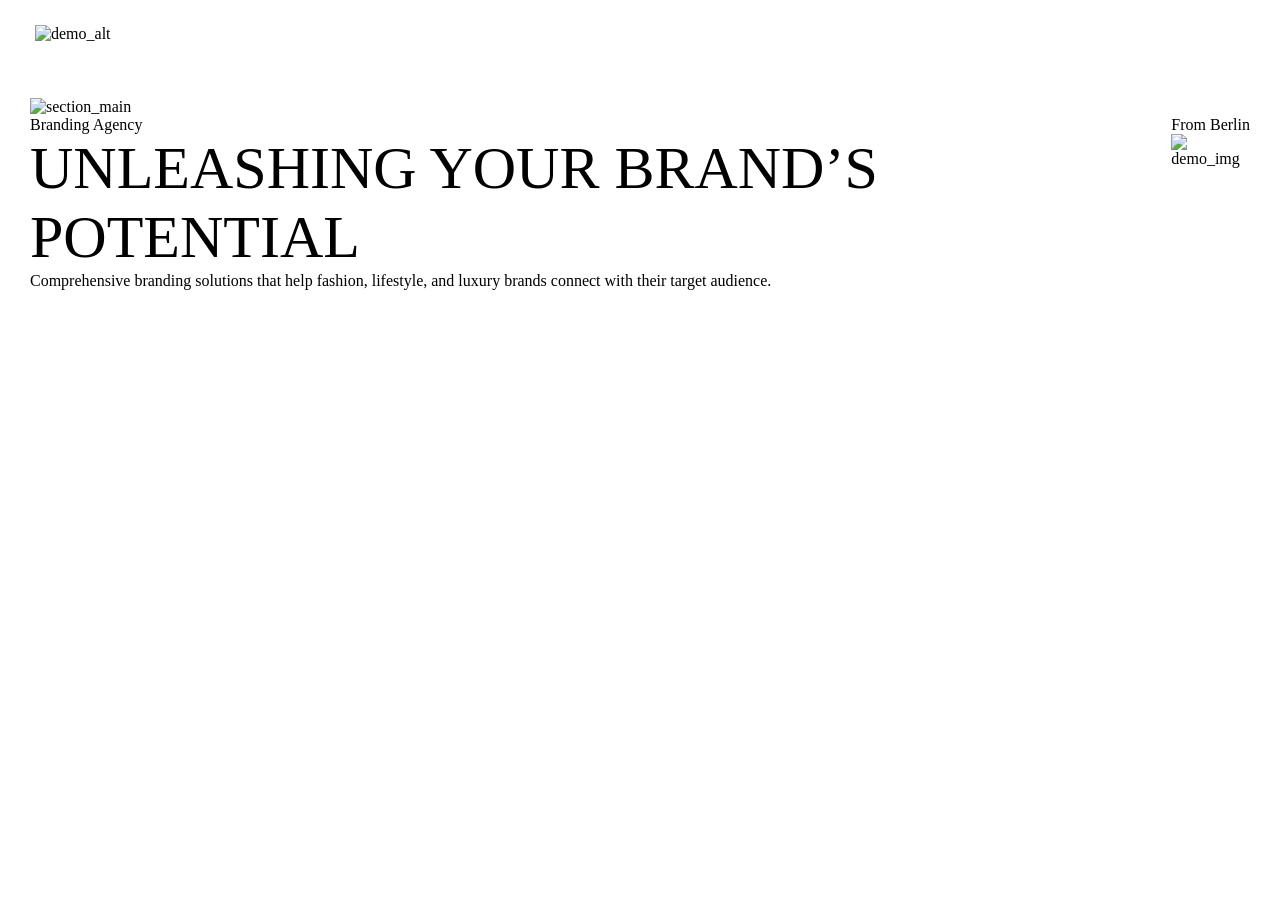
==== erikk/index.html @ 756840fe "add new project" ====
<!DOCTYPE html>
<html lang="en">
<head>
    <meta charset="UTF-8">
    <meta name="viewport" content="width=device-width, initial-scale=1.0">
    <title>Erikk-design</title>
    <link rel="stylesheet" href="style.css">
    <link href="https://cdn.jsdelivr.net/npm/remixicon@4.5.0/fonts/remixicon.css" rel="stylesheet"/>
     <link
      href="https://fonts.googleapis.com/css2?family=Inter:wght@400;500;600;700&display=swap"
      rel="stylesheet"
    />
</head>
<body>
    <header>
        <nav>
            <div class="top_heading">
                <img src="https://cdn.prod.website-files.com/63fd93c920392238faa118c4/63fec9eeb8692c4a95dd4ec0_logo.svg" alt="demo_alt" />
                <i class="ri-list-unordered"></i>
            </div>
        </nav>
    </header>

    <main>
        <section class="hero_section">
            <div class="container">
                <div class="fashion_section">
                    <img src="https://cdn.prod.website-files.com/63fd93c920392238faa118c4/63fed275667d13010afac1ac_heading-fashionwerk.svg"  alt="section_main"/>
                </div>
                <div class="second_text">
                    <h3>Branding Agency</h3>
                    <h3>From Berlin</h3>
                </div>
                <div class="universal_wrapper">
                    <div class="universial_text">
                        <h2>Unleash­ing Your Brand’s Potential</h2>
                        <p>Comprehensive branding solutions that help fashion, lifestyle, and luxury brands connect with their target audience.</p>
                    </div>
                    <div class="universal_img">
                        <img src="https://assets-global.website-files.com/63fd93c920392238faa118c4/63fed72aa75a04d4f083eb4a_home-hero-p-1600.webp" alt="demo_img" />
                    </div>
                </div>
            </div>
        </section>
    </main>



    <script src="script.js"></script>
    
</body>
</html>
---- erikk/style.css ----
* {
    margin: 0;
    padding: 0;
    box-sizing: border-box;
}

html {
    scroll-behavior: smooth;
}

html,
body {
    width: 100%;
    height: 100%;
}

a {
    text-decoration: none;
}

ul {
    list-style: none;
}

.container {
    width: 100%;
    max-width: 1600px;
    height: auto;
    padding: 0px 30px;
}

.top_heading {
    padding: 25px 35px;
    display: flex;
    align-items: center;
    justify-content: space-between;
    margin-bottom: 30px;
}
.fashion_section img{
  width: 100%;
  object-fit: cover;
}
.second_text{
  display: flex;
    align-items: center;
    justify-content: space-between;  
}

.second_text h3{
font-size: 16px;
    font-weight: 500;
    line-height: normal;
}
.universal_img img{
    width: 100%;
    object-fit: cover;
          max-width: 739px;
}

.universal_wrapper{
    display: flex;
    justify-content: space-between;
    gap: 0 30px;
}
.universial_text h2{
      font-size: 60px;
    text-transform: uppercase;
    font-weight: 500;
    line-height: normal;
}
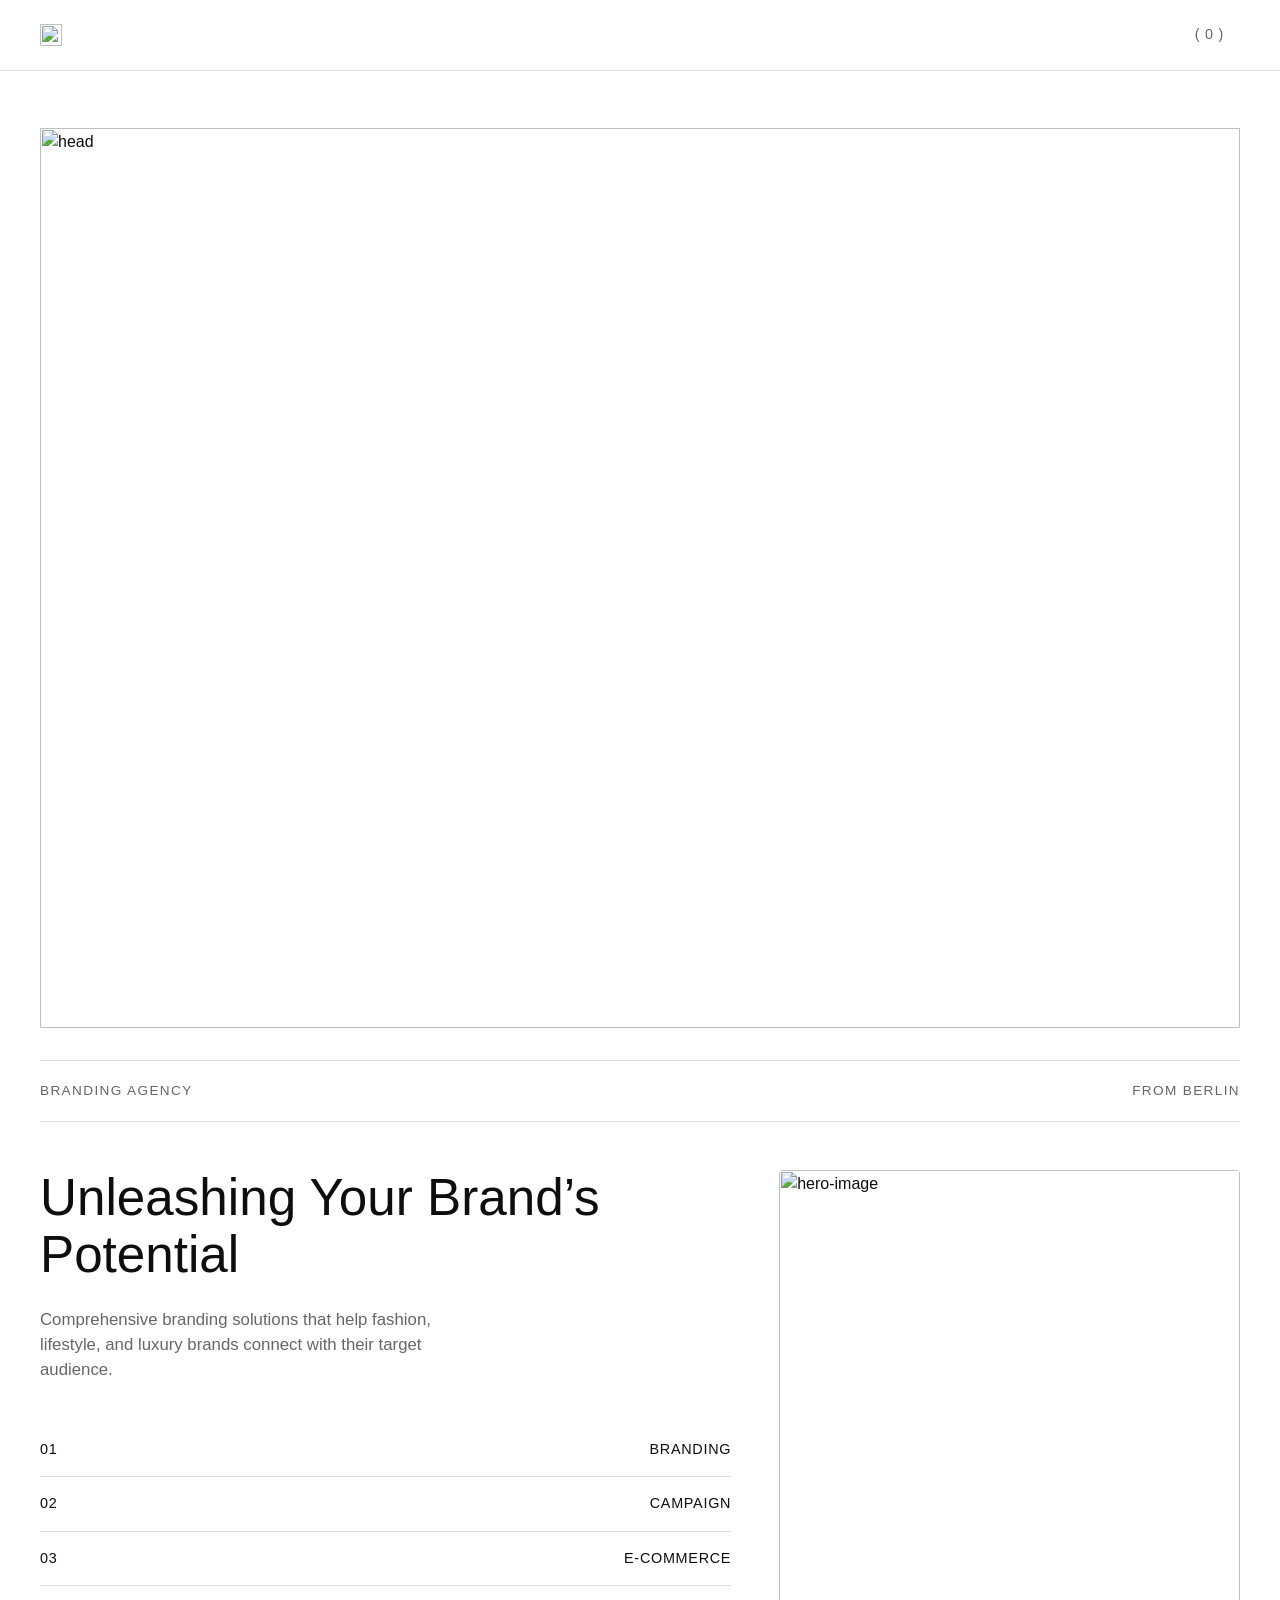
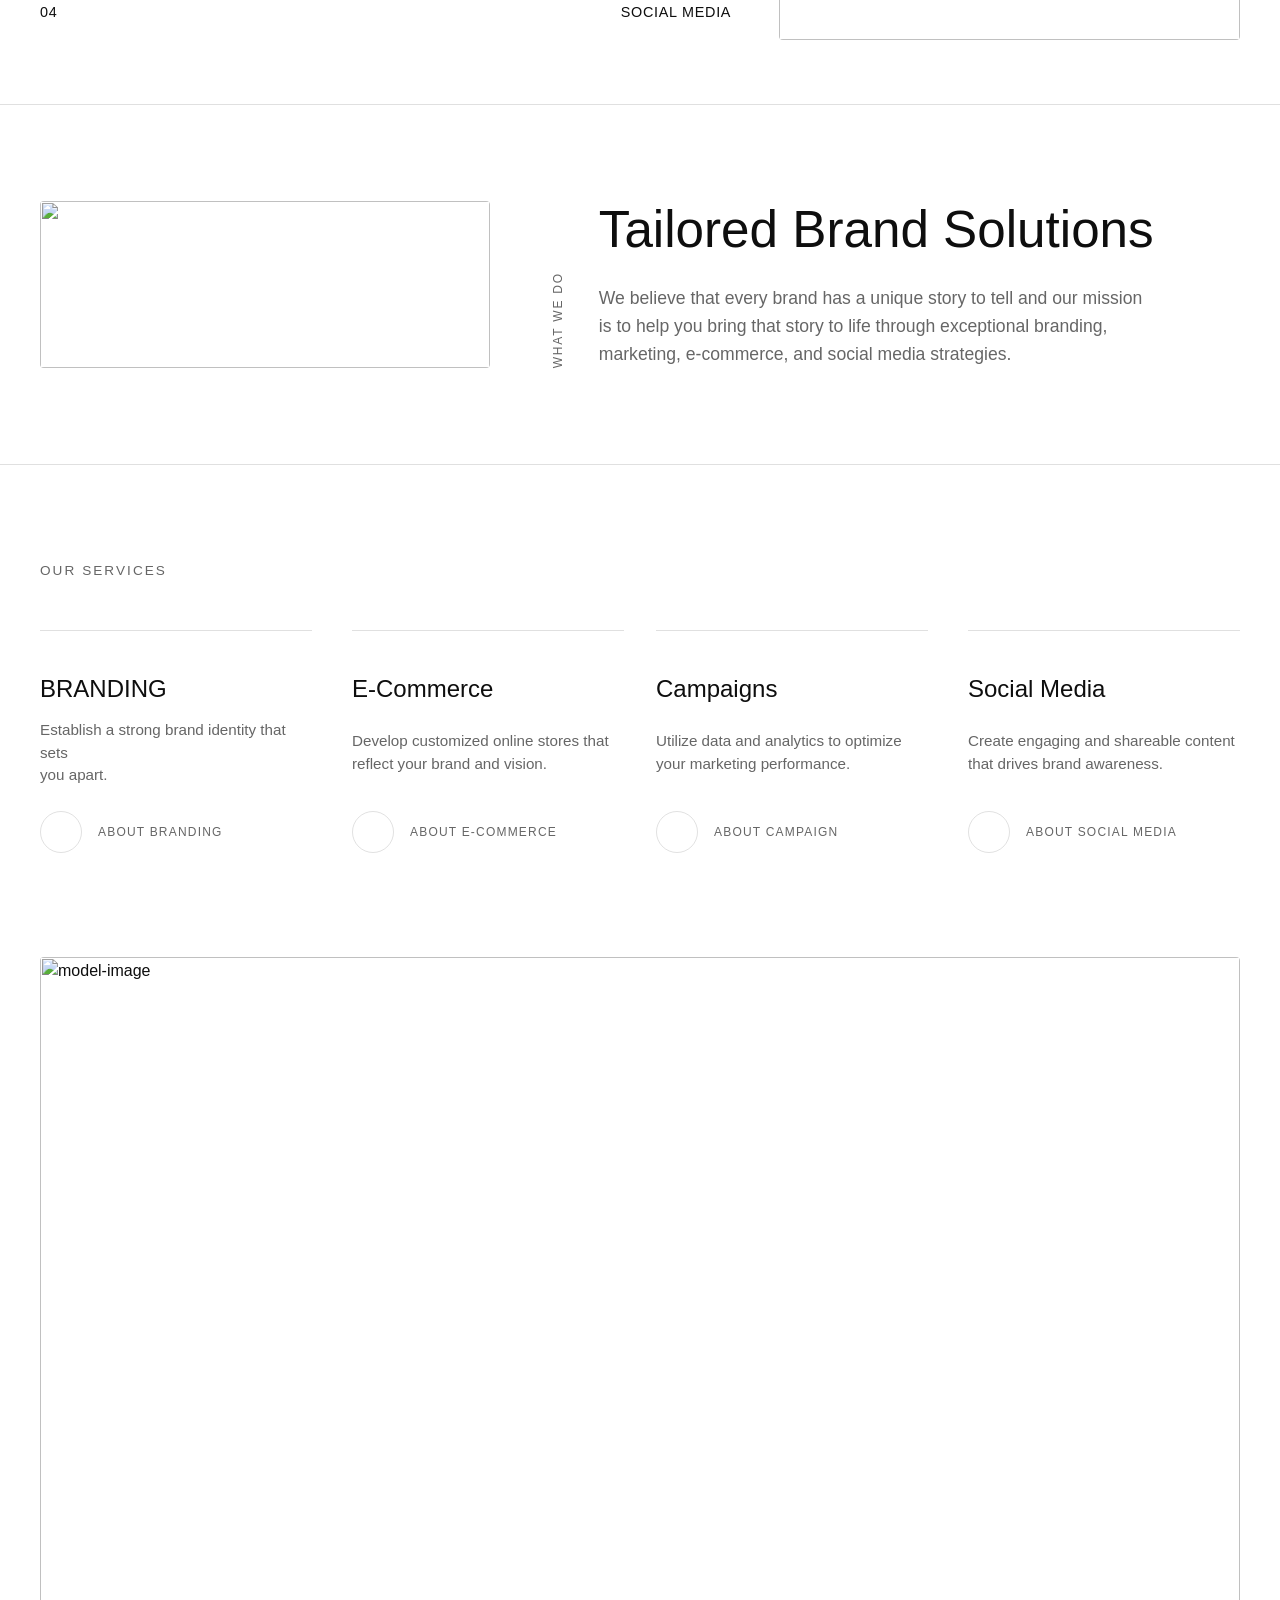
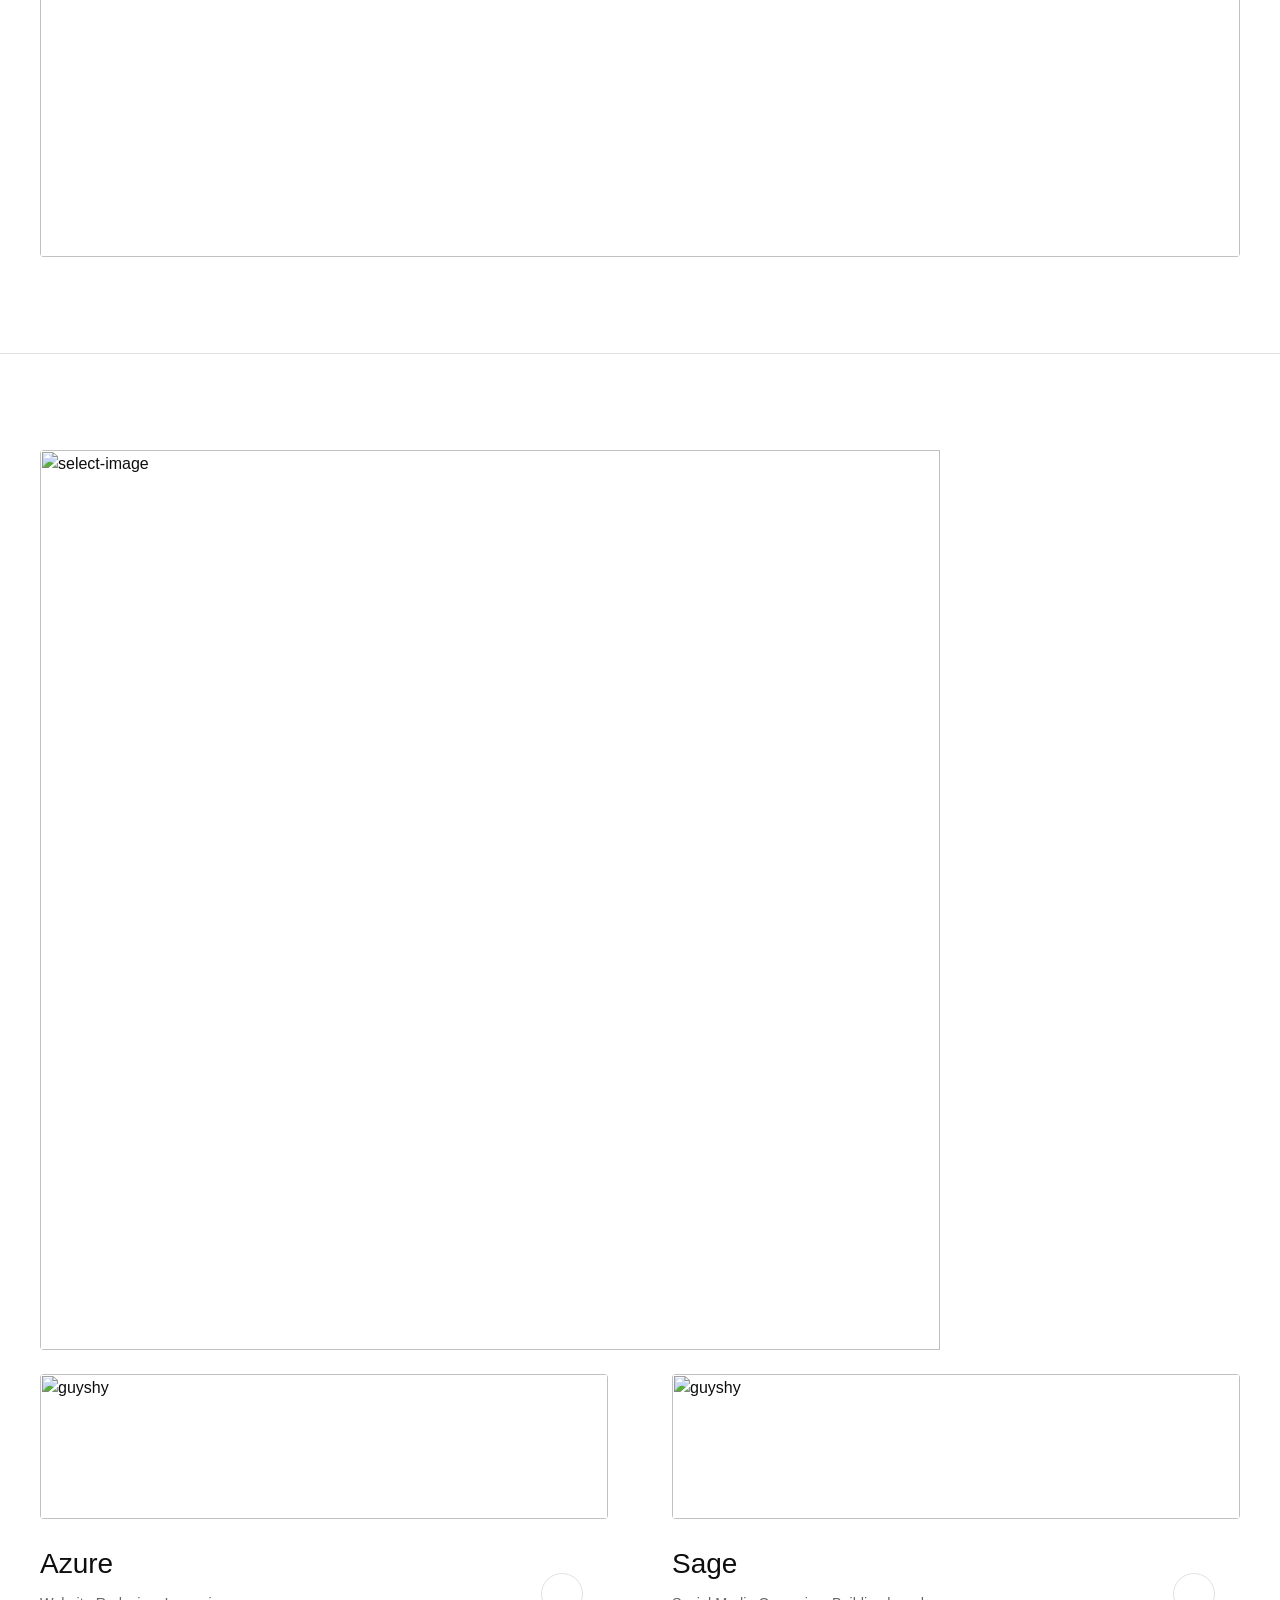
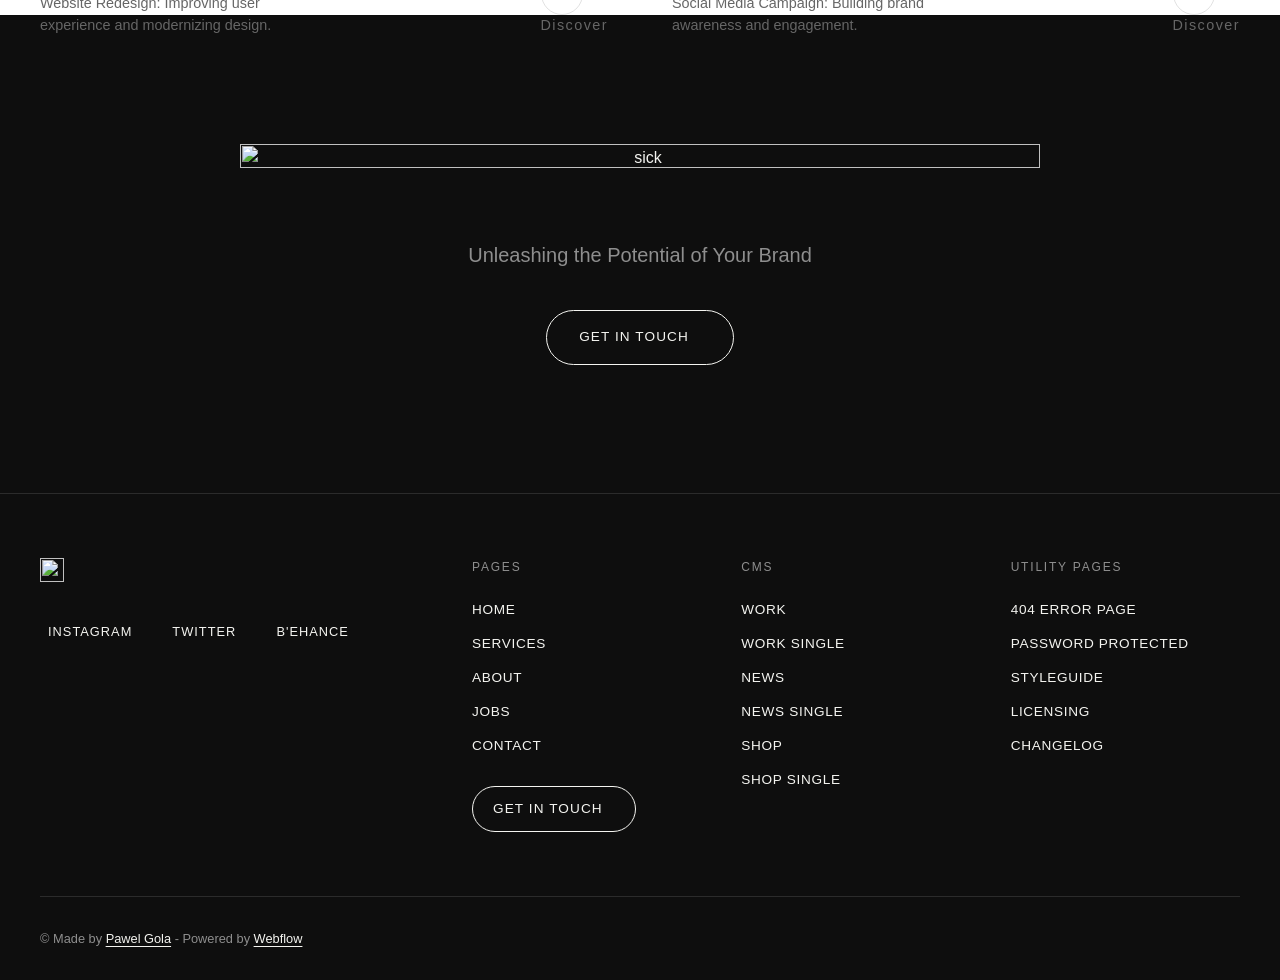
==== commit 1c2c308d: "add new file and folder" ====
--- a/erikk/index.html
+++ b/erikk/index.html
@@ -1,52 +1,240 @@
-<!DOCTYPE html>
-<html lang="en">
-<head>
-    <meta charset="UTF-8">
-    <meta name="viewport" content="width=device-width, initial-scale=1.0">
-    <title>Erikk-design</title>
-    <link rel="stylesheet" href="style.css">
-    <link href="https://cdn.jsdelivr.net/npm/remixicon@4.5.0/fonts/remixicon.css" rel="stylesheet"/>
-     <link
-      href="https://fonts.googleapis.com/css2?family=Inter:wght@400;500;600;700&display=swap"
-      rel="stylesheet"
-    />
-</head>
+<html lang="en"><head>
+  
+  <meta name="viewport" content="width=device-width, initial-scale=1.0">
+  <title>erikk-webflow</title>
+  <link rel="stylesheet" href="style.css">
+  <link href="https://cdn.jsdelivr.net/npm/remixicon@4.5.0/fonts/remixicon.css" rel="stylesheet">
+<meta charset="UTF-8"></head>
 <body>
-    <header>
-        <nav>
-            <div class="top_heading">
-                <img src="https://cdn.prod.website-files.com/63fd93c920392238faa118c4/63fec9eeb8692c4a95dd4ec0_logo.svg" alt="demo_alt" />
-                <i class="ri-list-unordered"></i>
-            </div>
-        </nav>
-    </header>
-
-    <main>
-        <section class="hero_section">
-            <div class="container">
-                <div class="fashion_section">
-                    <img src="https://cdn.prod.website-files.com/63fd93c920392238faa118c4/63fed275667d13010afac1ac_heading-fashionwerk.svg"  alt="section_main"/>
-                </div>
-                <div class="second_text">
-                    <h3>Branding Agency</h3>
-                    <h3>From Berlin</h3>
-                </div>
-                <div class="universal_wrapper">
-                    <div class="universial_text">
-                        <h2>Unleash­ing Your Brand’s Potential</h2>
-                        <p>Comprehensive branding solutions that help fashion, lifestyle, and luxury brands connect with their target audience.</p>
-                    </div>
-                    <div class="universal_img">
-                        <img src="https://assets-global.website-files.com/63fd93c920392238faa118c4/63fed72aa75a04d4f083eb4a_home-hero-p-1600.webp" alt="demo_img" />
-                    </div>
-                </div>
-            </div>
-        </section>
-    </main>
-
-
-
-    <script src="script.js"></script>
-    
-</body>
-</html>+  <nav>
+    <div>
+      <img src="https://cdn.prod.website-files.com/63fd93c920392238faa118c4/63fec9eeb8692c4a95dd4ec0_logo.svg" alt="logo">
+    </div>
+    <div class="first">
+      <div class="second">
+        <span>(</span>
+        <span>0</span>
+        <span>)</span>
+      </div>
+      <i class="ri-list-unordered"></i>
+    </div>
+  </nav>
+
+  <section class="hero">
+    <div class="image1">
+      <img src="https://cdn.prod.website-files.com/63fd93c920392238faa118c4/63fed275667d13010afac1ac_heading-fashionwerk.svg" alt="head">
+    </div>
+    <div class="second">
+      <p>Branding Agency</p>
+      <p>From Berlin</p>
+    </div>
+    <div class="flex">
+       <div class="forth">
+        <p>Unleash­ing Your Brand’s Potential</p>
+        <p class="small-txt">Comprehensive branding solutions that help fashion, lifestyle, and luxury brands connect with their target audience.</p>
+        <div class="flex-box">
+          <div class="space-flex">
+            <p>01</p>
+            <p>BRANDING</p>
+          </div>
+          <hr>
+          <div class="space-flex">
+            <p>02</p>
+            <p>CAMPAIGN</p>
+          </div>
+          <hr>
+          <div class="space-flex">
+            <p>03</p>
+            <p>E-COMMERCE</p>
+          </div>
+          <hr>
+          <div class="space-flex">
+            <p>04</p>
+            <p>SOCIAL MEDIA</p>
+          </div>   
+        </div>
+      </div>
+      <div class="image">
+        <img src="https://assets-global.website-files.com/63fd93c920392238faa118c4/63fed72aa75a04d4f083eb4a_home-hero-p-1600.webp" alt="hero-image">
+      </div>
+     
+    </div>
+  </section>
+
+  <section class="page1">
+    <div class="image">
+      <img src="https://assets-global.website-files.com/63fd93c920392238faa118c4/63ff0189107c3469a831cb0a_home-about-p-500.webp">
+    </div>
+    <div class="flex">
+      <div class="vertical-text">
+        <p>What we do</p>
+      </div>
+      <div class="first">
+          <p class="head">Tailored Brand Solu­tions</p>
+          <p class="small-txt">We believe that every brand has a unique story to tell and our mission is to help you bring that story to life through exceptional branding, marketing, e-commerce, and social media strategies.</p>
+      </div>
+    </div>
+  </section>
+
+  <section class="page2">
+    <div class="out-flex">
+      <h1>OUR SERVICES</h1>
+      <div class="flex">
+        <div class="flex-1">
+          <div class="card">
+            <h3>BRANDING</h3>
+            <p>Establish a strong brand identity that sets <br> you apart.</p>
+            <div class="flex-2">
+              <button><i class="ri-arrow-right-up-line"></i></button>
+              <p>ABOUT  BRANDING</p>
+            </div>
+          </div>
+          <div class="card">
+            <h3>E-Commerce</h3>
+            <p>Develop customized online stores that reflect your brand and vision.</p>
+            <div class="flex-2">
+              <button><i class="ri-arrow-right-up-line"></i></button>
+              <p>ABOUT  E-COMMERCE</p>
+            </div>
+          </div>
+        </div>
+        <div class="flex-1">
+          <div class="card">
+            <h3>Campaigns</h3>
+            <p>Utilize data and analytics to optimize your marketing performance.</p>
+            <div class="flex-2">
+              <button><i class="ri-arrow-right-up-line"></i></button>
+              <p>ABOUT  CAMPAIGN</p>
+            </div>
+          </div>
+          <div class="card">
+            <h3>Social Media</h3>
+            <p>Create engaging and shareable content that drives brand awareness.</p>
+            <div class="flex-2">
+              <button><i class="ri-arrow-right-up-line"></i></button>
+              <p>ABOUT SOCIAL MEDIA</p>
+            </div>
+          </div>
+        </div>
+      </div>
+    </div>
+    <div class="image">
+      <img src="https://assets-global.website-files.com/63fd93c920392238faa118c4/63ff013040f8ceac6b7f98d1_home-services-p-1600.webp" alt="model-image">
+    </div>
+  </section>
+
+  <section class="page3">
+    <div class="image image1">
+      <img src="https://cdn.prod.website-files.com/63fd93c920392238faa118c4/63fedc0657c2b7a94573a859_heading-selected-work.svg" alt="select-image">
+    </div>
+    <div class="flex">
+      <div class="flex1">
+        <div class="image">
+          <img src="https://cdn.prod.website-files.com/63fd93c920392276d2a118ed/6401a5abcc00dd606d1af379_work-01-thumb-01.webp" alt="guyshy">
+        </div>
+        <div class="image hidden">
+          <img src="https://cdn.prod.website-files.com/63fd93c920392276d2a118ed/6401a5adcb82400906ca21b1_work-01-thumb-02-p-500.webp" alt="guyshy">
+        </div>
+        <div class="card">
+          <div>
+            <h3>Azure</h3>
+            <p>Website Redesign: Improving user experience and modernizing design.</p>
+          </div>
+          <div class="flex-2">
+            <button><i class="ri-arrow-right-up-line"></i></button>
+            <p>Discover</p>
+          </div>
+        </div>
+      </div>
+      <div class="flex2">
+        <div class="image">
+          <img src="https://cdn.prod.website-files.com/63fd93c920392276d2a118ed/6401aab738e8cf1ec2616298_work-02-thumb-01.webp" alt="guyshy">
+        </div>
+        <div class="image hidden">
+          <img src="https://cdn.prod.website-files.com/63fd93c920392276d2a118ed/6401aab9b421f8fa45424d65_work-02-thumb-02-p-500.webp" alt="guyshy">
+        </div>
+        <div class="card">
+          <div>
+            <h3>Sage</h3>
+            <p>Social Media Campaign: Building brand awareness and engagement.</p>
+          </div>
+          <div class="flex-2">
+            <button><i class="ri-arrow-right-up-line"></i></button>
+            <p>Discover</p>
+          </div>
+        </div>
+      </div>
+    </div>
+  </section>
+
+  <footer>
+    <div class="btm">
+      <div class="image">
+        <img src="https://cdn.prod.website-files.com/63fd93c920392238faa118c4/63feeb42b65dd173f3735367_heading-lets-create-inverse.svg" alt="sick">
+      </div>
+      <p class="head">Unleashing the Potential of Your Brand</p>
+      <center>
+        <button class="btn">Get In Touch <i class="ri-arrow-right-up-line"></i></button>
+      </center>
+    </div>
+    <section>
+      <div class="flex">
+        <div class="image">
+          <img src="https://cdn.prod.website-files.com/63fd93c920392238faa118c4/63fec9ef49df0ba686eda62b_logo-inverse.svg" alt="over">
+          <div class="card">
+            <div>
+              <button>
+                <i class="ri-instagram-line"></i>
+              </button>
+              <p>INSTAGRAM</p>
+            </div>
+            <div>
+              <button>
+                <i class="ri-twitter-line"></i>
+              </button>
+              <p>TWITTER</p>
+            </div>
+            <div>
+              <button>
+                <i class="ri-flashlight-line"></i>
+              </button>
+              <p>B'EHANCE</p>
+            </div>
+          </div>
+        </div>
+        <div class="flex-1">
+          <div class="pages">
+            <h1>PAGES</h1>
+            <a href="#">HOME</a>
+            <a href="#">SERVICES</a>
+            <a href="#">ABOUT</a>
+            <a href="#">JOBS</a>
+            <a href="#">CONTACT</a>
+            <button class="btn">Get In Touch <i class="ri-arrow-right-up-line"></i></button>
+          </div>
+          <div class="pages">
+            <h1>CMS</h1>
+            <a href="#">WORK</a>
+            <a href="#">WORK SINGLE</a>
+            <a href="#">NEWS</a>
+            <a href="#">NEWS SINGLE</a>
+            <a href="#">SHOP</a>
+            <a href="#">SHOP SINGLE</a>
+          </div>
+          <div class="pages">
+            <h1>UTILITY PAGES</h1>
+            <a href="#">404 ERROR PAGE</a>
+            <a href="#">PASSWORD PROTECTED</a>
+            <a href="#">STYLEGUIDE</a>
+            <a href="#">LICENSING</a>
+            <a href="#">CHANGELOG</a>
+          </div>
+        </div>
+      </div>
+      <div class="btm-text">
+        <p>© Made by <u>Pawel Gola</u> - Powered by <u>Webflow</u></p>
+      </div>
+    </section>
+  </footer>
+
+</body></html>
--- a/erikk/style.css
+++ b/erikk/style.css
@@ -1,70 +1,553 @@
-* {
-    margin: 0;
-    padding: 0;
-    box-sizing: border-box;
+*,
+*::before,
+*::after {
+  box-sizing: border-box;
+  margin: 0;
+  padding: 0;
+}
+
+:root {
+  /* Main Light Theme */
+  --bg-primary: #ffffff;
+  --bg-secondary: #f4f4f4;
+  --text-main: #0e0e0e;
+  --text-muted: #666666;
+  --border-color: rgba(0, 0, 0, 0.12);
+  
+  /* Footer Dark Theme */
+  --footer-bg: #0e0e0e;
+  --footer-text: #f4f4f0;
+  --footer-text-muted: #8e8e8e;
+  --footer-border: rgba(255, 255, 255, 0.12);
+
+  --font-main: -apple-system, BlinkMacSystemFont, "Segoe UI", Roboto, Helvetica, Arial, sans-serif;
+  --transition: all 0.35s cubic-bezier(0.16, 1, 0.3, 1);
 }
 
 html {
-    scroll-behavior: smooth;
-}
-
-html,
+  font-size: 16px;
+  scroll-behavior: smooth;
+}
+
 body {
-    width: 100%;
-    height: 100%;
+  background-color: var(--bg-primary);
+  color: var(--text-main);
+  font-family: var(--font-main);
+  line-height: 1.5;
+  overflow-x: hidden;
+  -webkit-font-smoothing: antialiased;
+}
+
+img {
+  max-width: 100%;
+  height: auto;
+  display: block;
 }
 
 a {
-    text-decoration: none;
-}
-
-ul {
-    list-style: none;
-}
-
-.container {
-    width: 100%;
-    max-width: 1600px;
-    height: auto;
-    padding: 0px 30px;
-}
-
-.top_heading {
-    padding: 25px 35px;
-    display: flex;
+  color: inherit;
+  text-decoration: none;
+  transition: var(--transition);
+}
+
+button {
+  background: none;
+  border: none;
+  color: inherit;
+  font: inherit;
+  cursor: pointer;
+}
+
+hr {
+  border: none;
+  border-top: 1px solid var(--border-color);
+}
+
+nav {
+  position: fixed;
+  top: 0;
+  left: 0;
+  width: 100%;
+  display: flex;
+  justify-content: space-between;
+  align-items: center;
+  padding: 1.5rem 2.5rem;
+  z-index: 100;
+  background: rgba(255, 255, 255, 0.85);
+  backdrop-filter: blur(10px);
+  border-bottom: 1px solid var(--border-color);
+}
+
+nav img {
+  height: 22px;
+  width: auto;
+}
+
+nav .first {
+  display: flex;
+  align-items: center;
+  gap: 1rem;
+}
+
+nav .second {
+  font-size: 0.9rem;
+  letter-spacing: 0.05em;
+  color: var(--text-muted);
+}
+
+nav i {
+  font-size: 1.5rem;
+  cursor: pointer;
+}
+
+.hero {
+  padding: 8rem 2.5rem 4rem;
+}
+
+.hero .image1 {
+  margin-bottom: 2rem;
+}
+
+.hero .image1 img {
+  width: 100%;
+ 
+}
+
+.hero .second {
+  display: flex;
+  justify-content: space-between;
+  padding: 1.25rem 0;
+  border-top: 1px solid var(--border-color);
+  border-bottom: 1px solid var(--border-color);
+  font-size: 0.85rem;
+  text-transform: uppercase;
+  letter-spacing: 0.1em;
+  color: var(--text-muted);
+}
+
+.hero .flex {
+  display: grid;
+  grid-template-columns: 1fr;
+  gap: 3rem;
+  margin-top: 3rem;
+}
+
+@media (min-width: 992px) {
+  .hero .flex {
+    grid-template-columns: 1.2fr 0.8fr;
+  }
+}
+
+.hero .image img {
+  width: 100%;
+  height: auto;
+  border-radius: 4px;
+}
+
+.hero .forth {
+  display: flex;
+  flex-direction: column;
+}
+
+.hero .forth > p:first-child {
+  font-size: clamp(2rem, 4vw, 3.2rem);
+  line-height: 1.1;
+  font-weight: 400;
+  margin-bottom: 1.5rem;
+}
+
+.hero .small-txt {
+  color: var(--text-muted);
+  font-size: 1.05rem;
+  margin-bottom: 2.5rem;
+  max-width: 450px;
+}
+
+.hero .flex-box {
+  margin-top: auto;
+}
+
+.space-flex {
+  display: flex;
+  justify-content: space-between;
+  align-items: center;
+  padding: 1rem 0;
+  font-size: 0.9rem;
+  letter-spacing: 0.05em;
+}
+
+.page1 {
+  padding: 6rem 2.5rem;
+  display: grid;
+  grid-template-columns: 1fr;
+  gap: 3rem;
+  border-top: 1px solid var(--border-color);
+}
+
+@media (min-width: 992px) {
+  .page1 {
+    grid-template-columns: 0.8fr 1.2fr;
     align-items: center;
-    justify-content: space-between;
-    margin-bottom: 30px;
-}
-.fashion_section img{
-  width: 100%;
-  object-fit: cover;
-}
-.second_text{
-  display: flex;
-    align-items: center;
-    justify-content: space-between;  
-}
-
-.second_text h3{
-font-size: 16px;
-    font-weight: 500;
-    line-height: normal;
-}
-.universal_img img{
-    width: 100%;
-    object-fit: cover;
-          max-width: 739px;
-}
-
-.universal_wrapper{
-    display: flex;
-    justify-content: space-between;
-    gap: 0 30px;
-}
-.universial_text h2{
-      font-size: 60px;
-    text-transform: uppercase;
-    font-weight: 500;
-    line-height: normal;
+  }
+}
+
+.page1 .image img {
+  width: 100%;
+  max-width: 450px;
+  border-radius: 4px;
+}
+
+.page1 .flex {
+  display: flex;
+  gap: 2rem;
+}
+
+.vertical-text {
+  writing-mode: vertical-rl;
+  transform: rotate(180deg);
+  text-transform: uppercase;
+  font-size: 0.75rem;
+  letter-spacing: 0.15em;
+  color: var(--text-muted);
+}
+
+.page1 .head {
+  font-size: clamp(2.2rem, 4vw, 3.5rem);
+  line-height: 1.15;
+  margin-bottom: 1.5rem;
+}
+
+.page1 .small-txt {
+  color: var(--text-muted);
+  font-size: 1.1rem;
+  line-height: 1.6;
+  max-width: 550px;
+}
+
+
+.page2 {
+  padding: 6rem 2.5rem;
+  border-top: 1px solid var(--border-color);
+}
+
+.page2 h1 {
+  font-size: 0.85rem;
+  letter-spacing: 0.15em;
+  color: var(--text-muted);
+  margin-bottom: 3rem;
+  font-weight: 400;
+}
+
+.page2 .flex {
+  display: grid;
+  grid-template-columns: 1fr;
+  gap: 2rem;
+}
+
+@media (min-width: 768px) {
+  .page2 .flex {
+    grid-template-columns: 1fr 1fr;
+  }
+}
+
+.page2 .card {
+  padding: 2.5rem 0;
+  border-top: 1px solid var(--border-color);
+  display: flex;
+  flex-direction: column;
+  justify-content: space-between;
+  min-height: 220px;
+}
+
+.page2 .card h3 {
+  font-size: 1.5rem;
+  font-weight: 400;
+  margin-bottom: 0.75rem;
+}
+
+.page2 .card p {
+  color: var(--text-muted);
+  font-size: 0.95rem;
+  margin-bottom: 1.5rem;
+}
+
+.page2 .flex-2 {
+  display: flex;
+  align-items: center;
+  gap: 1rem;
+}
+
+.page2 .flex-2 button,
+.page3 .flex-2 button {
+  width: 42px;
+  height: 42px;
+  border-radius: 50%;
+  border: 1px solid var(--border-color);
+  display: flex;
+  align-items: center;
+  justify-content: center;
+  transition: var(--transition);
+}
+
+.page2 .card:hover button,
+.page3 .card:hover button {
+  background-color: var(--text-main);
+  color: var(--bg-primary);
+  border-color: var(--text-main);
+}
+
+.page2 .flex-2 p,
+.page3 .flex-2 p {
+  font-size: 0.75rem;
+  letter-spacing: 0.1em;
+  margin-bottom: 0;
+}
+
+.page2 > .image {
+  margin-top: 4rem;
+}
+
+.page2 > .image img {
+  width: 100%;
+  border-radius: 4px;
+}
+
+
+.page3 {
+  padding: 6rem 2.5rem;
+  border-top: 1px solid var(--border-color);
+}
+
+.page3 .image1 {
+  margin-bottom: 4rem;
+}
+
+.page3 .image1 img {
+  width: 100%;
+  max-width: 900px;
+}
+
+.page3 .flex {
+  display: grid;
+  grid-template-columns: 1fr;
+  gap: 4rem;
+}
+
+@media (min-width: 768px) {
+  .page3 .flex {
+    grid-template-columns: 1fr 1fr;
+  }
+}
+
+.page3 .flex1,
+.page3 .flex2 {
+  position: relative;
+}
+
+.page3 .image {
+  overflow: hidden;
+  border-radius: 4px;
+  margin-bottom: 1.5rem;
+}
+
+.page3 .image img {
+  width: 100%;
+  transition: transform 0.5s ease;
+}
+
+.page3 .flex1:hover .image img,
+.page3 .flex2:hover .image img {
+  transform: scale(1.03);
+}
+
+.page3 .hidden {
+  display: none;
+}
+
+.page3 .card {
+  display: flex;
+  justify-content: space-between;
+  align-items: flex-end;
+}
+
+.page3 .card h3 {
+  font-size: 1.75rem;
+  font-weight: 400;
+  margin-bottom: 0.5rem;
+}
+
+.page3 .card p {
+  color: var(--text-muted);
+  font-size: 0.9rem;
+  max-width: 280px;
+}
+
+
+footer {
+  background-color: var(--footer-bg);
+  color: var(--footer-text);
+  padding-top: 4rem;
+  border-top: 1px solid var(--border-color);
+}
+
+.btm {
+  text-align: center;
+  padding: 4rem 2.5rem 8rem;
+  border-bottom: 1px solid var(--footer-border);
+}
+
+.btm .image {
+  margin-bottom: 2rem;
+  display: flex;
+  justify-content: center;
+}
+
+.btm .image img {
+  max-width: 800px;
+  width: 100%;
+}
+
+.btm .head {
+  font-size: 1.25rem;
+  color: var(--footer-text-muted);
+  margin-bottom: 2.5rem;
+}
+
+.btn {
+  display: inline-flex;
+  align-items: center;
+  gap: 0.75rem;
+  padding: 1rem 2rem;
+  border-radius: 50px;
+  border: 1px solid var(--footer-text);
+  background: transparent;
+  color: var(--footer-text);
+  text-transform: uppercase;
+  font-size: 0.85rem;
+  letter-spacing: 0.08em;
+  transition: var(--transition);
+}
+
+.btn:hover {
+  background: var(--footer-text);
+  color: var(--footer-bg);
+}
+
+footer section {
+  padding: 4rem 2.5rem 2rem;
+}
+
+footer section .flex {
+  display: grid;
+  grid-template-columns: 1fr;
+  gap: 3rem;
+  margin-bottom: 4rem;
+}
+
+@media (min-width: 992px) {
+  footer section .flex {
+    grid-template-columns: 1fr 2fr;
+  }
+}
+
+footer .image img {
+  height: 24px;
+  margin-bottom: 2.5rem;
+}
+
+footer .card {
+  display: flex;
+  gap: 2rem;
+}
+
+footer .card div {
+  display: flex;
+  align-items: center;
+  gap: 0.5rem;
+  font-size: 0.8rem;
+  letter-spacing: 0.08em;
+}
+
+footer .card button {
+  font-size: 1.1rem;
+}
+
+.flex-1 {
+  display: grid;
+  grid-template-columns: repeat(auto-fit, minmax(180px, 1fr));
+  gap: 2.5rem;
+}
+
+.pages h1 {
+  font-size: 0.75rem;
+  letter-spacing: 0.15em;
+  color: var(--footer-text-muted);
+  margin-bottom: 1.5rem;
+  font-weight: 400;
+}
+
+.pages a {
+  display: block;
+  font-size: 0.85rem;
+  letter-spacing: 0.05em;
+  margin-bottom: 0.85rem;
+  color: var(--footer-text);
+}
+
+.pages a:hover {
+  color: var(--footer-text-muted);
+}
+
+.pages .btn {
+  margin-top: 1rem;
+  padding: 0.75rem 1.25rem;
+}
+
+.btm-text {
+  padding-top: 2rem;
+  border-top: 1px solid var(--footer-border);
+  font-size: 0.8rem;
+  color: var(--footer-text-muted);
+}
+
+.btm-text u {
+  color: var(--footer-text);
+  text-underline-offset: 3px;
+}
+
+@media (max-width: 600px) {
+  nav {
+    padding: 1.25rem 1.5rem;
+  }
+
+  .hero, 
+  .page1, 
+  .page2, 
+  .page3, 
+  .btm, 
+  footer section {
+    padding-left: 1.5rem;
+    padding-right: 1.5rem;
+  }
+
+  .page1 .flex {
+    flex-direction: column;
+    gap: 1rem;
+  }
+
+  .vertical-text {
+    writing-mode: horizontal-tb;
+    transform: none;
+  }
+
+  .page3 .card {
+    flex-direction: column;
+    align-items: flex-start;
+    gap: 1.5rem;
+  }
+
+  footer .card {
+    flex-direction: column;
+    gap: 1rem;
+  }
 }
